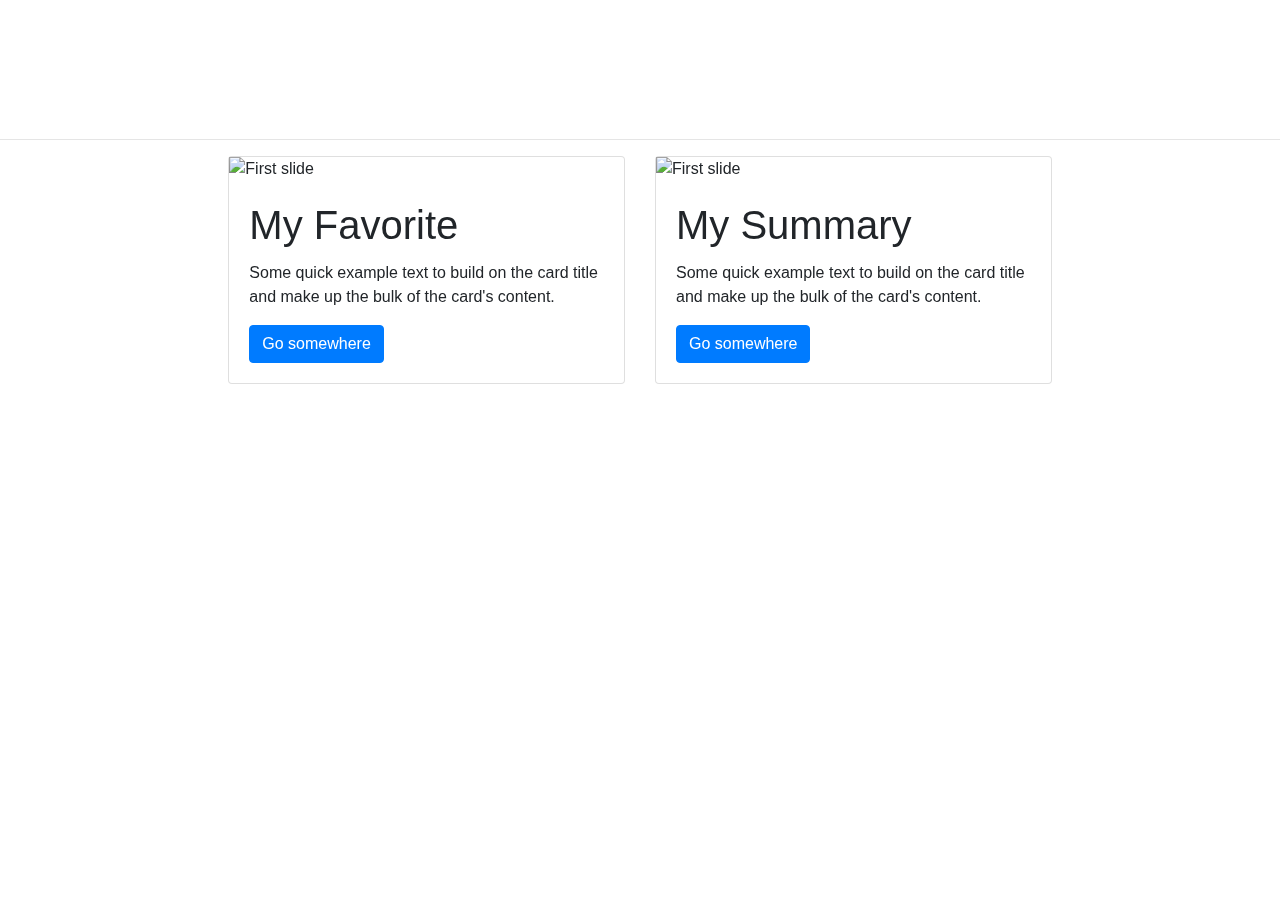
==== index.html @ bc5f1919 "create ref.txt, add blur bg-image to index.html, add style.css and link to index.html" ====
<!DOCTYPE html>
<html lang="en">

<head>
    <meta charset="UTF-8">
    <meta name="viewport" content="width=device-width, initial-scale=1, shrink-to-fit=no">
    <title>Document</title>

    <!--css link-->
    <link rel="stylesheet" href="CSS/style.css">

    <!--bootstrap -->
    <link rel="stylesheet" href="https://maxcdn.bootstrapcdn.com/bootstrap/4.0.0/css/bootstrap.min.css"
        integrity="sha384-Gn5384xqQ1aoWXA+058RXPxPg6fy4IWvTNh0E263XmFcJlSAwiGgFAW/dAiS6JXm" crossorigin="anonymous">
    <script src="https://code.jquery.com/jquery-3.2.1.slim.min.js"
        integrity="sha384-KJ3o2DKtIkvYIK3UENzmM7KCkRr/rE9/Qpg6aAZGJwFDMVNA/GpGFF93hXpG5KkN"
        crossorigin="anonymous"></script>
    <script src="https://cdnjs.cloudflare.com/ajax/libs/popper.js/1.12.9/umd/popper.min.js"
        integrity="sha384-ApNbgh9B+Y1QKtv3Rn7W3mgPxhU9K/ScQsAP7hUibX39j7fakFPskvXusvfa0b4Q"
        crossorigin="anonymous"></script>
    <script src="https://maxcdn.bootstrapcdn.com/bootstrap/4.0.0/js/bootstrap.min.js"
        integrity="sha384-JZR6Spejh4U02d8jOt6vLEHfe/JQGiRRSQQxSfFWpi1MquVdAyjUar5+76PVCmYl"
        crossorigin="anonymous"></script>

</head>

<body">

    <div class="bg-image"></div>

    <!--Text My Project-->
    <div class="container-fluid padding">
        <div class="row text-center">
            <div class="col-12">
                <h1  class="display-1">
                    Welcome To My Project
                </h1>
            </div>
        </div>
    </div>

    <hr>

    <!--Card my fav and sum-->
    <div class="container-fluid padding ">
        <div class="row padding">
            <!--Card 1-->
            <div class="offset-md-2 col-md-4">
                <div class="card">
                    <!--Silde Image Show for card 1-->
                    <div id="carouselCardFavorite" class="carousel slide carousel-fade" data-ride="carousel">

                        <div class="carousel-inner">
                            <div class="carousel-item active">
                                <img class="d-block w-100"
                                    src="https://cdn.pixabay.com/photo/2017/01/31/09/30/raspberry-2023404_960_720.jpg"
                                    alt="First slide">
                            </div>
                            <div class="carousel-item">
                                <img class="d-block w-100"
                                    src="https://media.istockphoto.com/photos/food-backgrounds-table-filled-with-large-variety-of-food-picture-id1155240408"
                                    alt="Second slide">
                            </div>
                            <div class="carousel-item">
                                <img class="d-block w-100"
                                    src="https://cdn.pixabay.com/photo/2017/01/31/09/30/raspberry-2023404_960_720.jpg"
                                    alt="Third slide">
                            </div>
                            <div class="carousel-item">
                                <img class="d-block w-100"
                                    src="https://cdn.pixabay.com/photo/2014/08/14/14/21/shish-kebab-417994_960_720.jpg"
                                    alt="Forth slide">
                            </div>
                        </div>
                    </div>

                    <div class="card-body">
                        <h1 class="card-title">My Favorite</h1>
                        <p class="card-text">Some quick example text to build on the card title and make up the bulk
                            of
                            the card's content.</p>
                        <a href="#" class="btn btn-primary">Go somewhere</a>
                    </div>
                </div>
            </div>
            <!--Card 2-->
            <div class="col-md-4">
                <div class="card">
                    <!--Silde Image Show for card 2-->
                    <div id="carouselCardSummary" class="carousel slide" data-ride="carousel">
                        <div class="carousel-inner">
                            <div class="carousel-item active">
                                <img class="d-block w-100"
                                    src="https://cdn.pixabay.com/photo/2016/02/19/11/19/office-1209640_960_720.jpg"
                                    alt="First slide">
                            </div>
                            <div class="carousel-item">
                                <img class="d-block w-100"
                                    src="https://cdn.pixabay.com/photo/2016/11/19/14/16/screen-1839500_960_720.jpg"
                                    alt="Second slide">
                            </div>
                            <div class="carousel-item">
                                <img class="d-block w-100"
                                    src="https://cdn.pixabay.com/photo/2015/04/20/13/17/work-731198_960_720.jpg"
                                    alt="Third slide">
                            </div>
                            <div class="carousel-item">
                                <img class="d-block w-100"
                                    src="https://cdn.pixabay.com/photo/2015/05/28/14/38/ux-787980_960_720.jpg"
                                    alt="Forth slide">
                            </div>
                        </div>
                    </div>
                    <div class="card-body">
                        <h1 class="card-title">My Summary</h1>
                        <p class="card-text">Some quick example text to build on the card title and make up the bulk
                            of
                            the card's content.</p>
                        <a href="#" class="btn btn-primary">Go somewhere</a>
                    </div>
                </div>
            </div>
        </div>
    </div>





    </body>

</html>
---- CSS/style.css ----
.display-1{
    color: rgba(255, 255, 255, 1);
}

.bg-image {
    position: fixed;
    left: 0;
    right: 0;
    z-index: -1;
    display: block;
    background-image: url("https://images.pexels.com/photos/983200/pexels-photo-983200.jpeg?cs=srgb&dl=pexels-983200.jpg&fm=jpg");
    height: 100%;
    -webkit-filter: blur(5px);
    -moz-filter: blur(5px);
    -o-filter: blur(5px);
    -ms-filter: blur(5px);
    filter: blur(5px);
  }
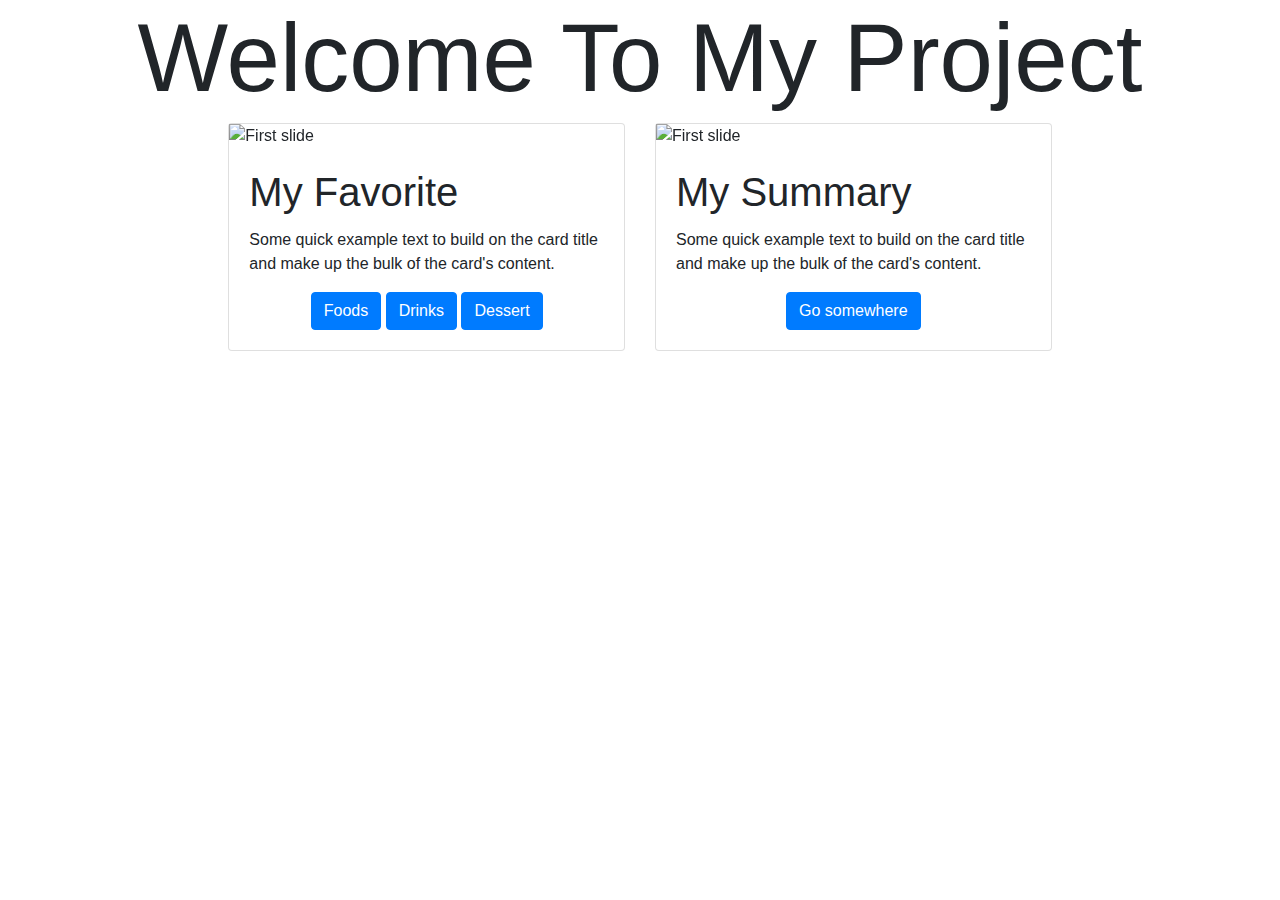
==== commit 7a777d5b: "rename favorite to food, create ref.txt drinkpage.html dessert.html foodstyle.css drinkstyle.css des" ====
--- a/index.html
+++ b/index.html
@@ -7,7 +7,7 @@
     <title>Document</title>
 
     <!--css link-->
-    <link rel="stylesheet" href="CSS/style.css">
+    <link rel="stylesheet" href="css/style.css">
 
     <!--bootstrap -->
     <link rel="stylesheet" href="https://maxcdn.bootstrapcdn.com/bootstrap/4.0.0/css/bootstrap.min.css"
@@ -21,25 +21,26 @@
     <script src="https://maxcdn.bootstrapcdn.com/bootstrap/4.0.0/js/bootstrap.min.js"
         integrity="sha384-JZR6Spejh4U02d8jOt6vLEHfe/JQGiRRSQQxSfFWpi1MquVdAyjUar5+76PVCmYl"
         crossorigin="anonymous"></script>
-
 </head>
 
 <body">
 
+    <!--background image-->
     <div class="bg-image"></div>
 
     <!--Text My Project-->
     <div class="container-fluid padding">
         <div class="row text-center">
             <div class="col-12">
-                <h1  class="display-1">
+                <div class="space-row"></div>
+                <h1 class="display-1">
                     Welcome To My Project
                 </h1>
             </div>
         </div>
     </div>
 
-    <hr>
+    <div class="space-row"></div>
 
     <!--Card my fav and sum-->
     <div class="container-fluid padding ">
@@ -73,16 +74,23 @@
                             </div>
                         </div>
                     </div>
-
+                    <!--card 1 detailed-->
                     <div class="card-body">
                         <h1 class="card-title">My Favorite</h1>
                         <p class="card-text">Some quick example text to build on the card title and make up the bulk
                             of
                             the card's content.</p>
-                        <a href="#" class="btn btn-primary">Go somewhere</a>
+                        <!--card 1 detailed button-->
+                        <div class="container-fluid padding text-center">
+                            <a href="foodPage.html" class="btn btn-primary">Foods</a>
+                            <a href="drinkPage.html" class="btn btn-primary">Drinks</a>
+                            <a href="dessertPage.html" class="btn btn-primary">Dessert</a>
+                        </div>
                     </div>
                 </div>
             </div>
+
+
             <!--Card 2-->
             <div class="col-md-4">
                 <div class="card">
@@ -111,12 +119,15 @@
                             </div>
                         </div>
                     </div>
+                    <!--card 2 detailed-->
                     <div class="card-body">
                         <h1 class="card-title">My Summary</h1>
                         <p class="card-text">Some quick example text to build on the card title and make up the bulk
-                            of
-                            the card's content.</p>
-                        <a href="#" class="btn btn-primary">Go somewhere</a>
+                            of the card's content.</p>
+                        <!--card 2 detailed button-->
+                        <div class="container-fluid padding text-center">
+                            <a href="#" class="btn btn-primary">Go somewhere</a>
+                        </div>
                     </div>
                 </div>
             </div>
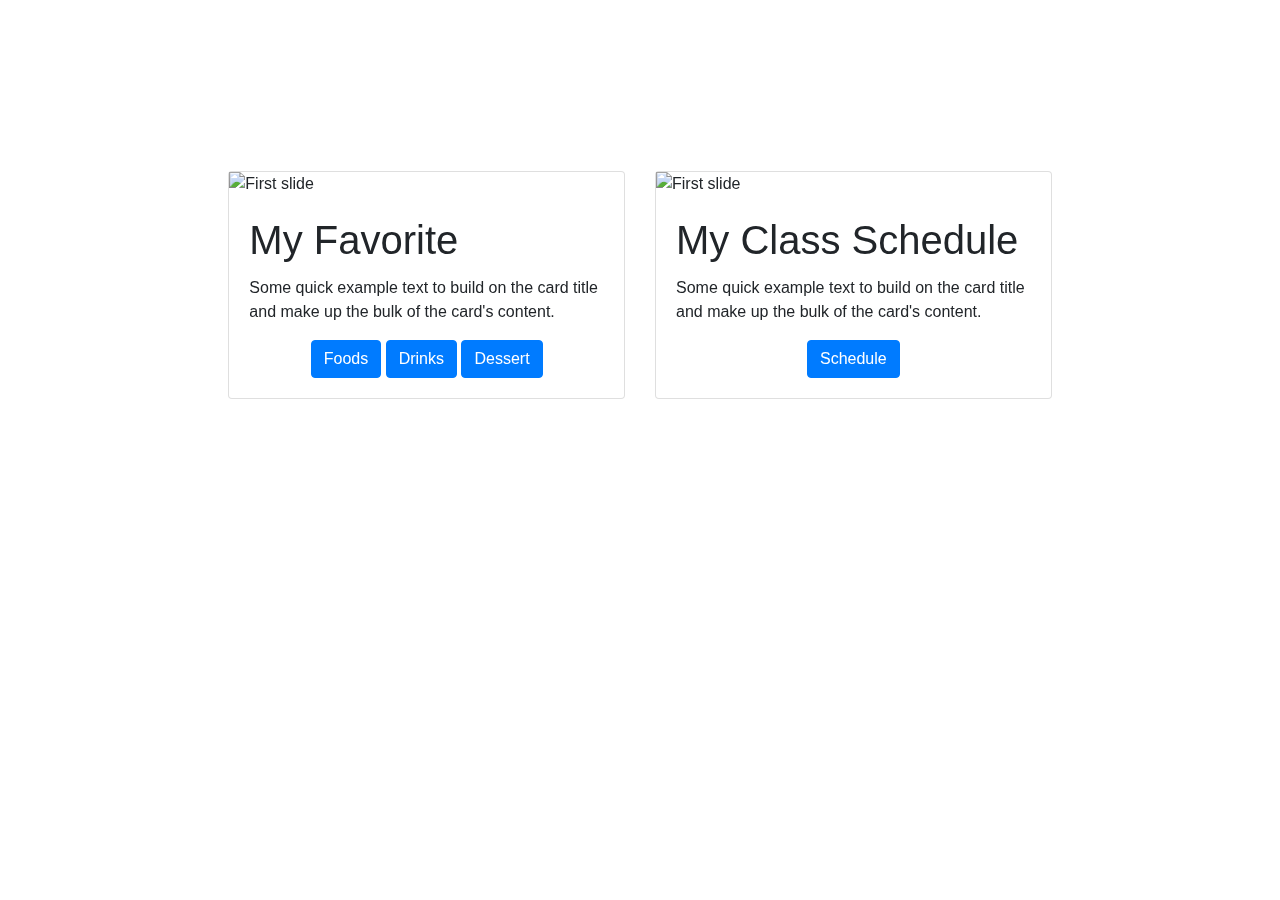
==== commit 5afb5a68: "add schedule.html and scheduleStyle.css, rename summary to schedule" ====
--- a/index.html
+++ b/index.html
@@ -4,10 +4,10 @@
 <head>
     <meta charset="UTF-8">
     <meta name="viewport" content="width=device-width, initial-scale=1, shrink-to-fit=no">
-    <title>Document</title>
+    <title>index</title>
 
     <!--css link-->
-    <link rel="stylesheet" href="css/style.css">
+    <link rel="stylesheet" href="./css/style.css">
 
     <!--bootstrap -->
     <link rel="stylesheet" href="https://maxcdn.bootstrapcdn.com/bootstrap/4.0.0/css/bootstrap.min.css"
@@ -21,9 +21,14 @@
     <script src="https://maxcdn.bootstrapcdn.com/bootstrap/4.0.0/js/bootstrap.min.js"
         integrity="sha384-JZR6Spejh4U02d8jOt6vLEHfe/JQGiRRSQQxSfFWpi1MquVdAyjUar5+76PVCmYl"
         crossorigin="anonymous"></script>
+
+
+
 </head>
 
-<body">
+<body>
+
+    <br>
 
     <!--background image-->
     <div class="bg-image"></div>
@@ -40,7 +45,7 @@
         </div>
     </div>
 
-    <div class="space-row"></div>
+    <br>
 
     <!--Card my fav and sum-->
     <div class="container-fluid padding ">
@@ -121,12 +126,12 @@
                     </div>
                     <!--card 2 detailed-->
                     <div class="card-body">
-                        <h1 class="card-title">My Summary</h1>
+                        <h1 class="card-title">My Class Schedule</h1>
                         <p class="card-text">Some quick example text to build on the card title and make up the bulk
                             of the card's content.</p>
                         <!--card 2 detailed button-->
                         <div class="container-fluid padding text-center">
-                            <a href="#" class="btn btn-primary">Go somewhere</a>
+                            <a href="./schedule.html" class="btn btn-primary">Schedule</a>
                         </div>
                     </div>
                 </div>
@@ -135,9 +140,6 @@
     </div>
 
 
-
-
-
-    </body>
+</body>
 
 </html>--- a/css/style.css
+++ b/css/style.css
@@ -0,0 +1,16 @@
+.display-1{
+    color: rgba(255, 255, 255, 1);
+}
+
+.bg-image {
+    position: fixed;
+    left: 0;
+    right: 0;
+    z-index: -1;
+    display: block;
+    background-image: url("https://images.pexels.com/photos/1053687/pexels-photo-1053687.jpeg?cs=srgb&dl=pexels-1053687.jpg&fm=jpg");
+    background-size: cover;
+    height: 100%;
+    filter: blur(8px);
+    transform: scale(1.1);
+}